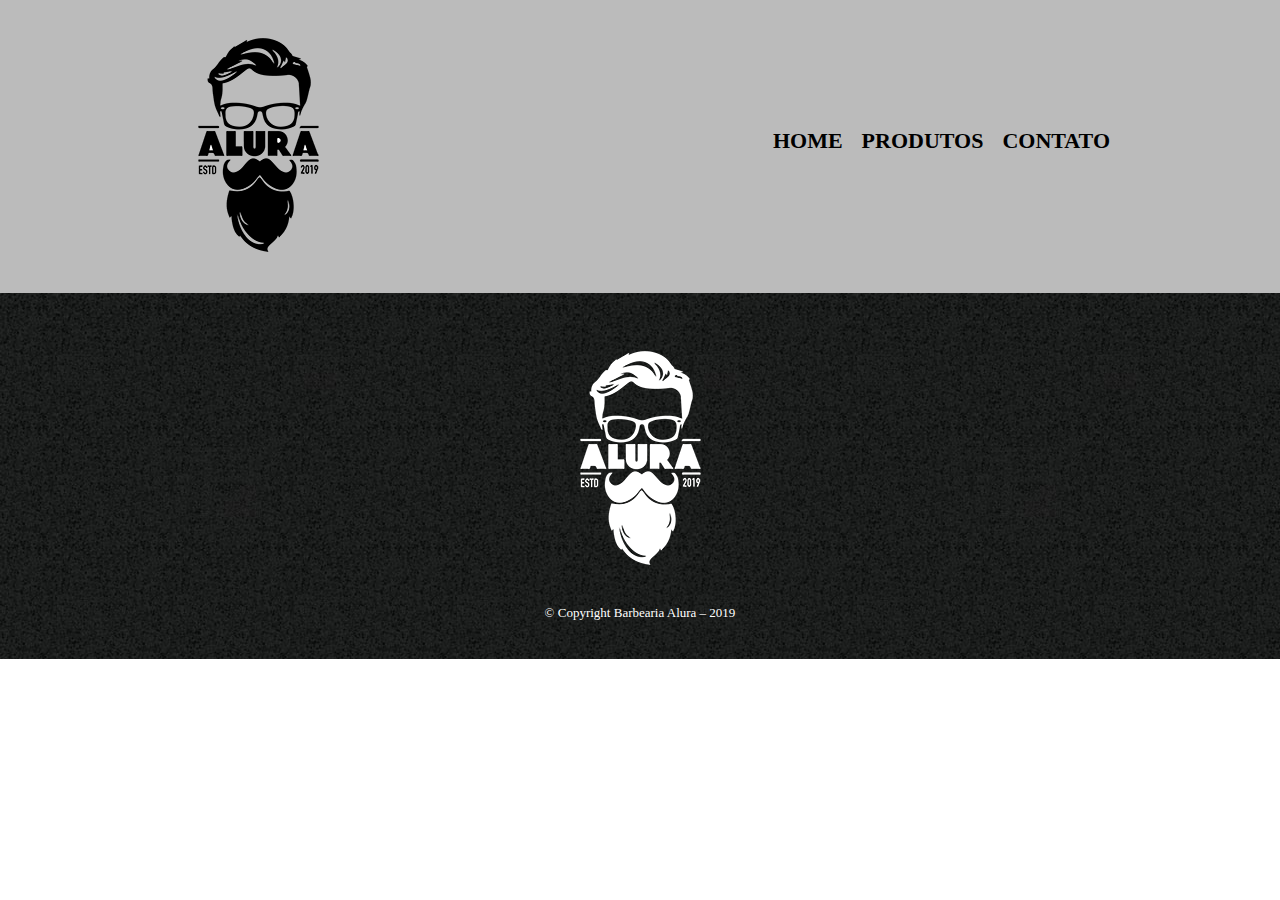
==== pages/contato.html @ d254e4d5 "Criando uma nova pagina" ====
<!DOCTYPE html>
<html lang="pt-BR">

<head>
  <meta charset="UTF-8">
  <meta http-equiv="X-UA-Compatible" content="IE=edge">
  <meta name="viewport" content="width=device-width, initial-scale=1.0">
  <title>Contato - Barbearia Alura</title>

  <link rel="stylesheet" href="../css/reset.css">
  <link rel="stylesheet" href="../css/style.css">
</head>

<body>
  <header>
    <div class="caixa">
      <h1>
        <img src="../images/logo.png" alt="Logo da Barbearia">
      </h1>

      <nav>
        <ul>
          <li><a href="../index.html">Home</a></li>
          <li><a href="../pages/produtos.html">Produtos</a></li>
          <li><a href="../pages/contato.html">Contato</a></li>
        </ul>
      </nav>
    </div>
  </header>

  <main>
   
  </main>

  <footer>
    <img src="../images/logo-branco.png" alt="Logo branco">
    <p class="copyright">&copy; Copyright Barbearia Alura – 2019</p>
  </footer>
</body>

</html>
---- css/style.css ----
header {
  background: #bbbbbb;
  padding: 20px 0;
}

.caixa {
  position: relative;
  width: 940px;
  margin: 0 auto;
}

nav {
  position: absolute;
  top: 110px;
  right: 0;
}

nav li {
  display: inline;
  margin: 0 0 0 15px;
}

nav a {
  text-transform: uppercase;
  color: #000000;
  font-weight: bold;
  font-size: 22px;
  text-decoration: none;
}

nav a:hover {
  color: #c78c19;
  text-decoration: underline;
}

.produtos {
  width: 940px;
  margin: 0 auto;
  padding: 50px 0;
}

.produtos li {
  display: inline-block;
  text-align: center;
  width: 30%;
  vertical-align: top;
  margin: 0 1.5%;
  padding: 30px 20px;
  box-sizing: border-box;
  border: 3px solid #000000;
  border-radius: 10px;
}

.produtos li:hover {
  color: #c78c19;
}

.produtos li:active {
  border-color: #088c19;
}

.produtos li:hover h2 {
  font-size: 34px;
}

.produtos h2 {
  font-size: 30px;
  font-weight: bold;
}

.descricao-produto {
  font-size: 18px;
}

.preco-produto {
  font-size: 22px;
  font-weight: bold;
  margin: 10px 0 0;
}

footer {
  text-align: center;
  background: url("../images/bg.jpg");
  padding: 40px 0;
}

.copyright {
  color: #ffffff;
  font-size: 13px;
  margin: 20px 0 0;
}
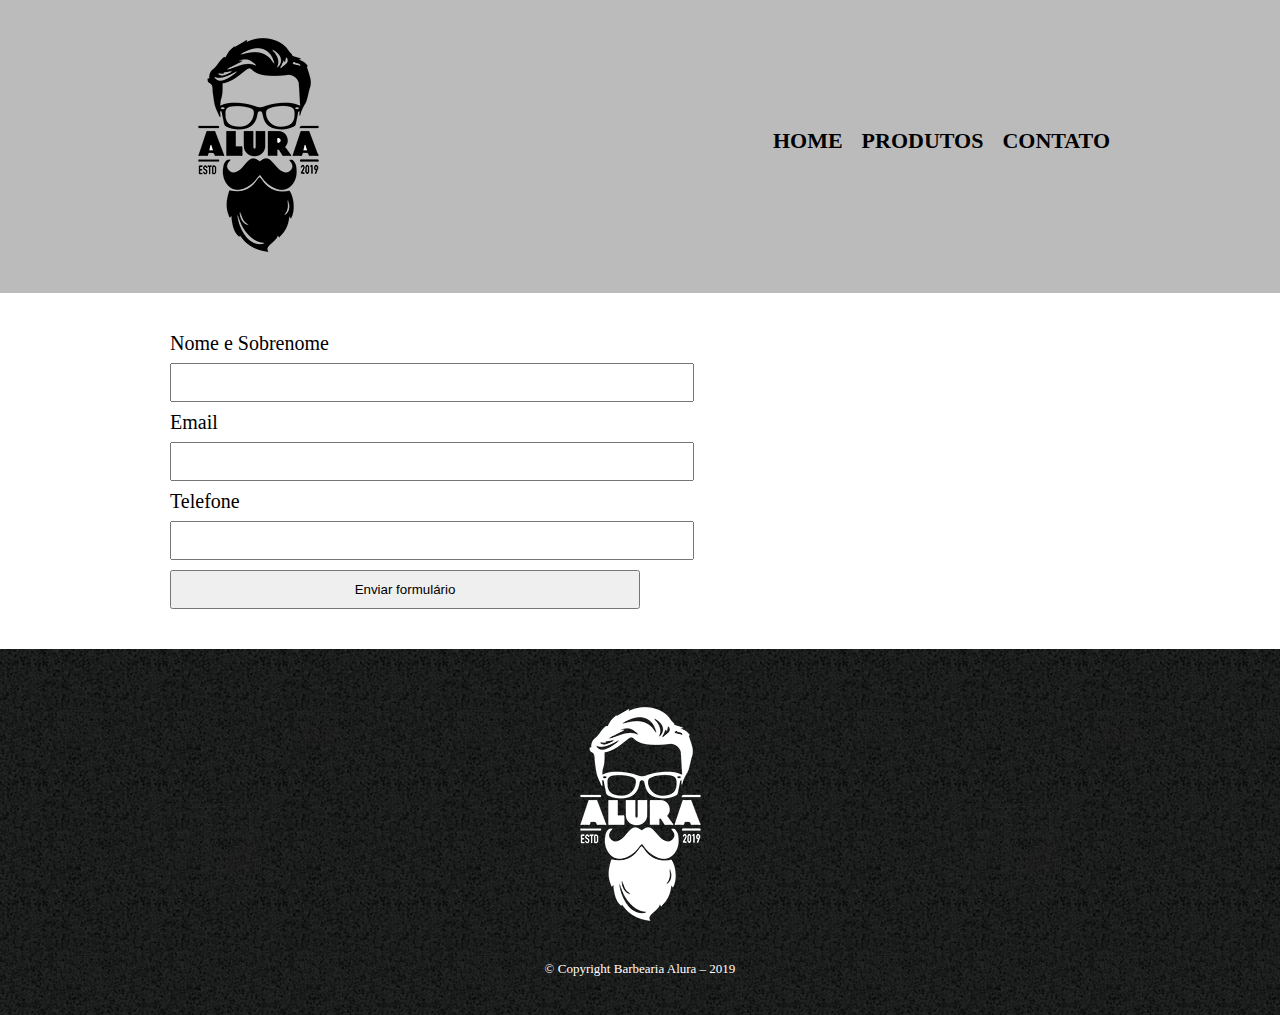
==== commit ec8ac2b7: "Começando um formulário" ====
--- a/pages/contato.html
+++ b/pages/contato.html
@@ -29,7 +29,18 @@
   </header>
 
   <main>
-   
+    <form action="">
+      <label for="nomeSobrenome">Nome e Sobrenome</label>
+      <input type="text" id="nomeSobrenome">
+
+      <label for="email">Email</label>
+      <input type="email" id="email">
+
+      <label for="telefone">Telefone</label>
+      <input type="text" id="telefone">
+
+      <input type="submit" value="Enviar formulário">
+    </form>
   </main>
 
   <footer>
--- a/css/style.css
+++ b/css/style.css
@@ -89,3 +89,25 @@
   font-size: 13px;
   margin: 20px 0 0;
 }
+
+main {
+  width: 940px;
+  margin: 0 auto;
+}
+
+form {
+  margin: 40px 0;
+}
+
+form label {
+  display: block;
+  font-size: 20px;
+  margin: 0 0 10px;
+}
+
+form input {
+  display: block;
+  margin: 0 0 10px;
+  padding: 10px 25px;
+  width: 50%;
+}
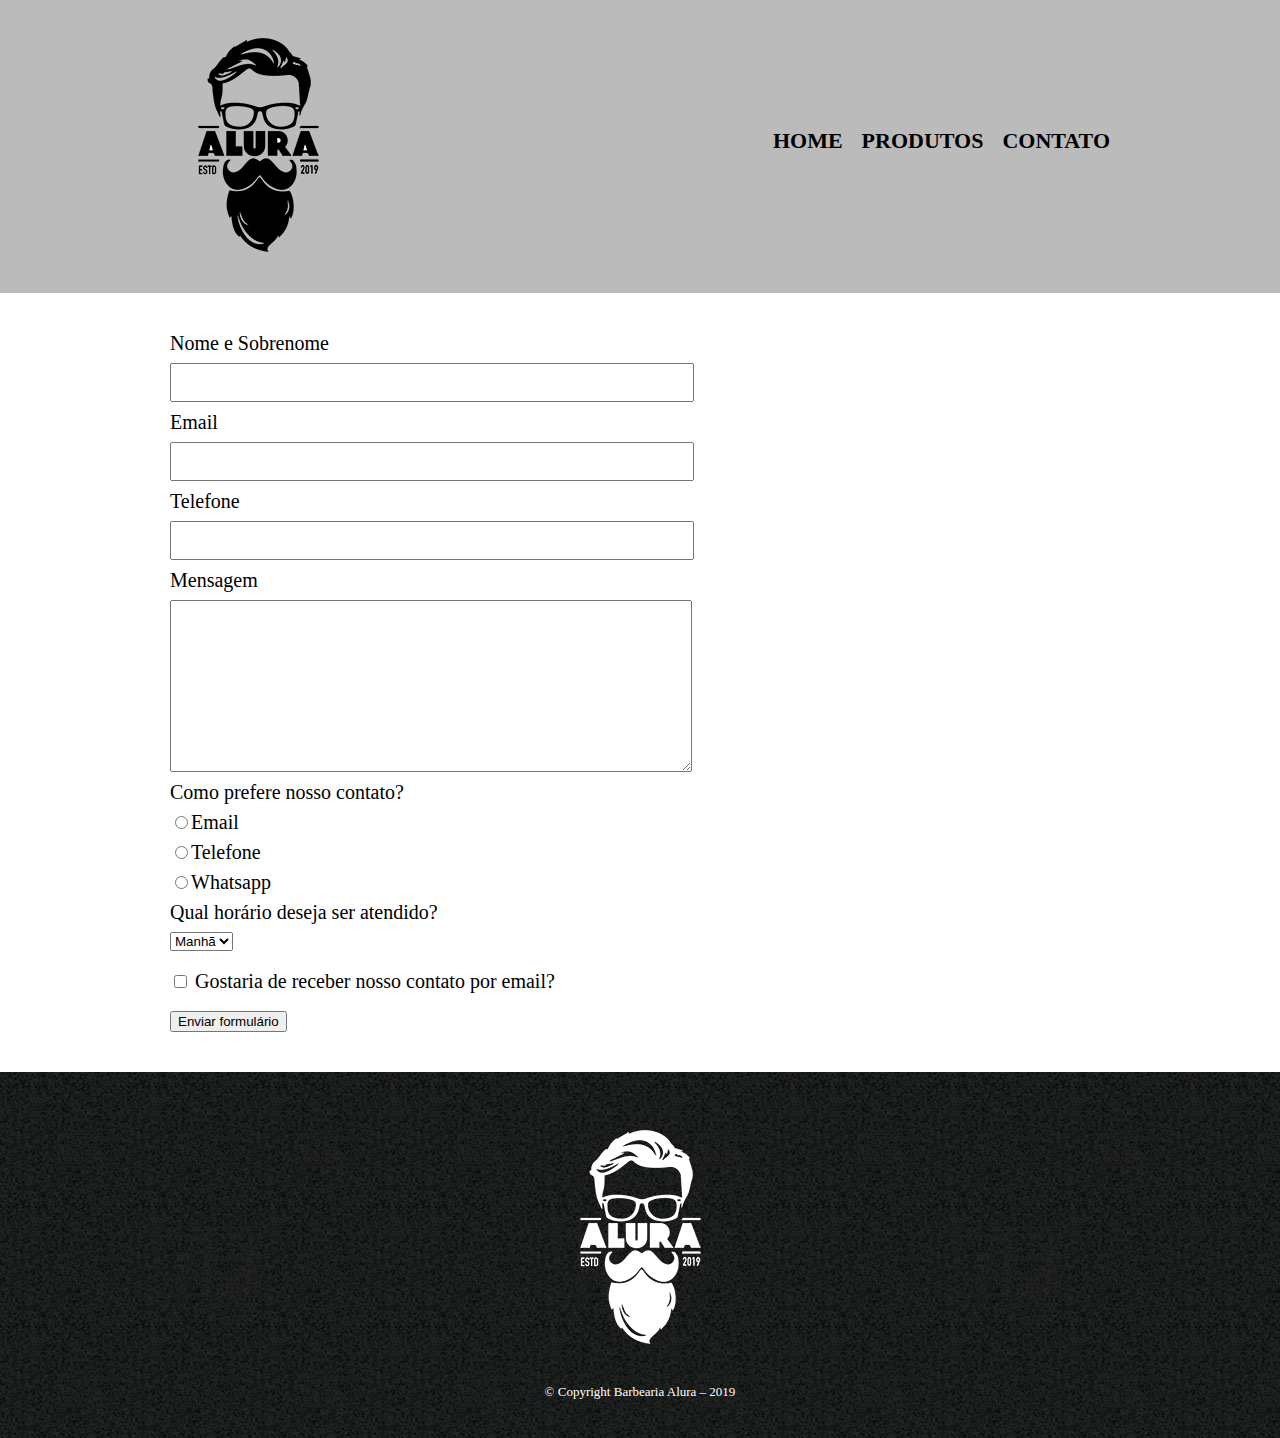
==== commit dc6b5b72: "Tipos de campos diferentes" ====
--- a/pages/contato.html
+++ b/pages/contato.html
@@ -31,14 +31,40 @@
   <main>
     <form action="">
       <label for="nomeSobrenome">Nome e Sobrenome</label>
-      <input type="text" id="nomeSobrenome">
+      <input type="text" id="nomeSobrenome" class="input-padrao">
 
       <label for="email">Email</label>
-      <input type="email" id="email">
+      <input type="email" id="email" class="input-padrao">
 
       <label for="telefone">Telefone</label>
-      <input type="text" id="telefone">
+      <input type="text" id="telefone" class="input-padrao">
 
+      <label for="mensagem">Mensagem</label>
+      <textarea cols="67" rows="10" id="mensagem" class="input-padrao"></textarea>
+
+      <div>
+        <p>Como prefere nosso contato?</p>
+
+        <label for="radio-email"><input type="radio" name="contato" value="email" id="radio-email">Email</label>
+
+
+        <label for="radio-telefone"><input type="radio" name="contato" value="telefone"
+            id="radio-telefone">Telefone</label>
+
+
+        <label for="radio-whatsapp"><input type="radio" name="contato" value="whatsapp"
+            id="radio-whatsapp">Whatsapp</label>
+      </div>
+      <div>
+        <p>Qual horário deseja ser atendido?</p>
+        <select name="" id="">
+          <option value="">Manhã</option>
+          <option value="">Tarde</option>
+          <option value="">Noite</option>
+        </select>
+      </div>
+
+      <label class="checkbox"><input type="checkbox"> Gostaria de receber nosso contato por email?</label>
       <input type="submit" value="Enviar formulário">
     </form>
   </main>
--- a/css/style.css
+++ b/css/style.css
@@ -99,15 +99,20 @@
   margin: 40px 0;
 }
 
-form label {
+form label,
+form p {
   display: block;
   font-size: 20px;
   margin: 0 0 10px;
 }
 
-form input {
+.input-padrao {
   display: block;
   margin: 0 0 10px;
   padding: 10px 25px;
   width: 50%;
 }
+
+.checkbox {
+  margin: 20px 0;
+}
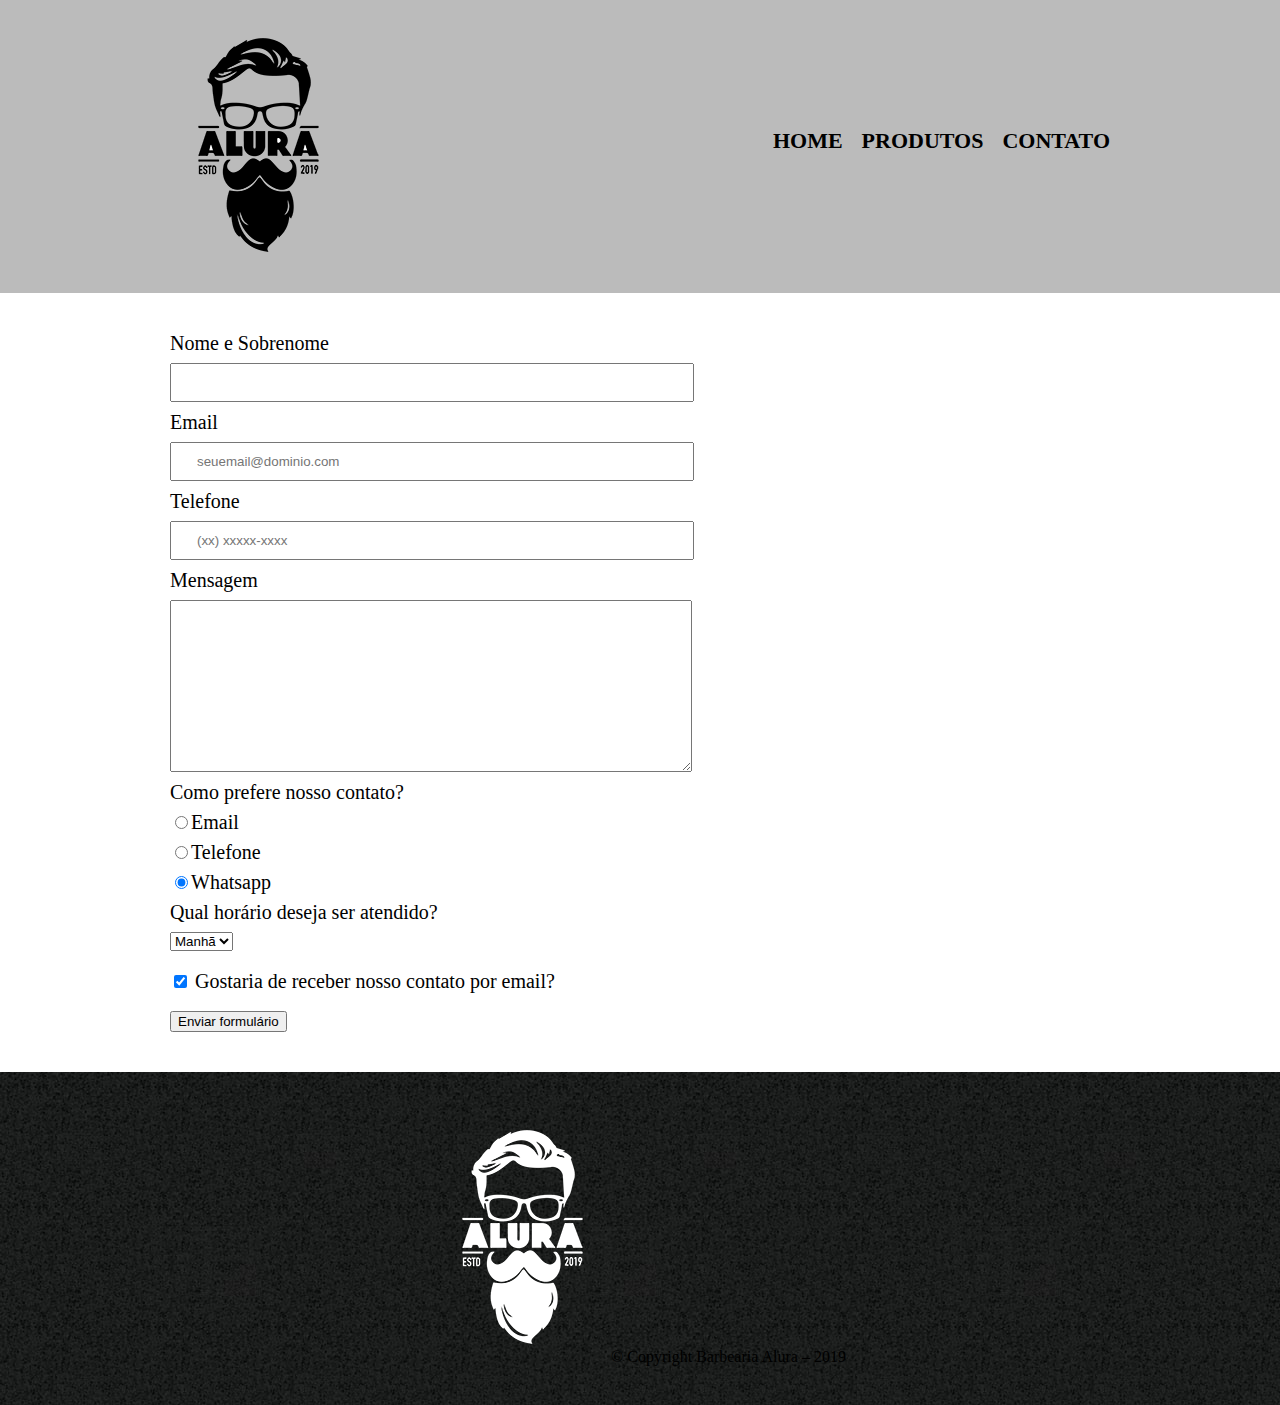
==== commit 823101b3: "Melhorando a semântica" ====
--- a/pages/contato.html
+++ b/pages/contato.html
@@ -15,7 +15,7 @@
   <header>
     <div class="caixa">
       <h1>
-        <img src="../images/logo.png" alt="Logo da Barbearia">
+        <img src="../images/logo.png" alt="Logo da Barbearia Alura">
       </h1>
 
       <nav>
@@ -31,19 +31,19 @@
   <main>
     <form action="">
       <label for="nomeSobrenome">Nome e Sobrenome</label>
-      <input type="text" id="nomeSobrenome" class="input-padrao">
+      <input type="text" id="nomeSobrenome" class="input-padrao" required>
 
       <label for="email">Email</label>
-      <input type="email" id="email" class="input-padrao">
+      <input type="email" id="email" class="input-padrao" required placeholder="seuemail@dominio.com">
 
       <label for="telefone">Telefone</label>
-      <input type="text" id="telefone" class="input-padrao">
+      <input type="tel" id="telefone" class="input-padrao" required placeholder="(xx) xxxxx-xxxx">
 
       <label for="mensagem">Mensagem</label>
-      <textarea cols="67" rows="10" id="mensagem" class="input-padrao"></textarea>
+      <textarea cols="67" rows="10" id="mensagem" class="input-padrao" required></textarea>
 
-      <div>
-        <p>Como prefere nosso contato?</p>
+      <fieldset>
+        <legend>Como prefere nosso contato?</legend>
 
         <label for="radio-email"><input type="radio" name="contato" value="email" id="radio-email">Email</label>
 
@@ -52,25 +52,26 @@
             id="radio-telefone">Telefone</label>
 
 
-        <label for="radio-whatsapp"><input type="radio" name="contato" value="whatsapp"
-            id="radio-whatsapp">Whatsapp</label>
-      </div>
-      <div>
-        <p>Qual horário deseja ser atendido?</p>
+        <label for="radio-whatsapp"><input type="radio" name="contato" value="whatsapp" id="radio-whatsapp"
+            checked>Whatsapp</label>
+      </fieldset>
+
+      <fieldset>
+        <legend>Qual horário deseja ser atendido?</legend>
         <select name="" id="">
           <option value="">Manhã</option>
           <option value="">Tarde</option>
           <option value="">Noite</option>
         </select>
-      </div>
+      </fieldset>
 
-      <label class="checkbox"><input type="checkbox"> Gostaria de receber nosso contato por email?</label>
+      <label class="checkbox"><input type="checkbox" checked> Gostaria de receber nosso contato por email?</label>
       <input type="submit" value="Enviar formulário">
     </form>
   </main>
 
   <footer>
-    <img src="../images/logo-branco.png" alt="Logo branco">
+    <img src="../images/logo-branco.png" alt="Logo da Barbearia Alura>
     <p class="copyright">&copy; Copyright Barbearia Alura – 2019</p>
   </footer>
 </body>
--- a/css/style.css
+++ b/css/style.css
@@ -100,7 +100,7 @@
 }
 
 form label,
-form p {
+form legend {
   display: block;
   font-size: 20px;
   margin: 0 0 10px;
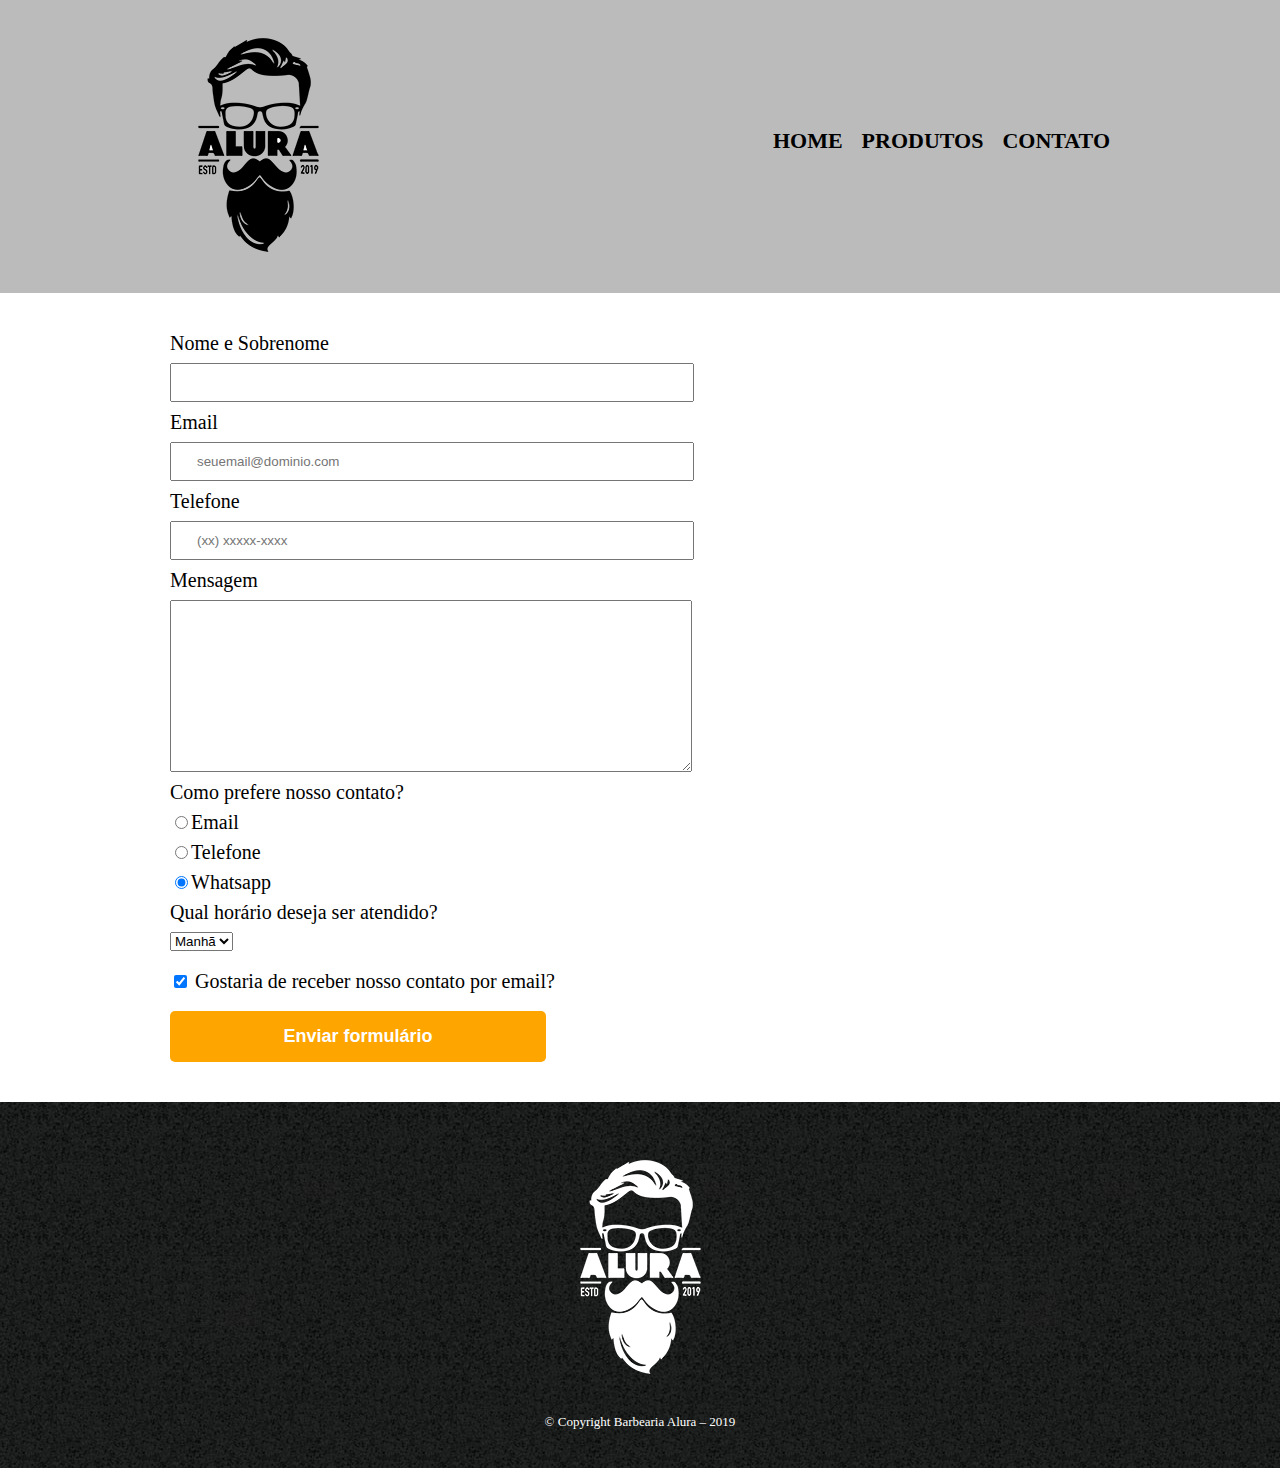
==== commit 2c0587f9: "CSS avançado" ====
--- a/pages/contato.html
+++ b/pages/contato.html
@@ -66,12 +66,12 @@
       </fieldset>
 
       <label class="checkbox"><input type="checkbox" checked> Gostaria de receber nosso contato por email?</label>
-      <input type="submit" value="Enviar formulário">
+      <input type="submit" value="Enviar formulário" class="enviar">
     </form>
   </main>
 
   <footer>
-    <img src="../images/logo-branco.png" alt="Logo da Barbearia Alura>
+    <img src="../images/logo-branco.png" alt="Logo da Barbearia Alura">
     <p class="copyright">&copy; Copyright Barbearia Alura – 2019</p>
   </footer>
 </body>
--- a/css/style.css
+++ b/css/style.css
@@ -116,3 +116,21 @@
 .checkbox {
   margin: 20px 0;
 }
+
+.enviar {
+  width: 40%;
+  padding: 15px 0;
+  background: orange;
+  color: white;
+  font-weight: bold;
+  font-size: 18px;
+  border: none;
+  border-radius: 5px;
+  transition: all 1s;
+  cursor: pointer;
+}
+
+.enviar:hover {
+  background: darkorange;
+  transform: scale(1.2);
+}
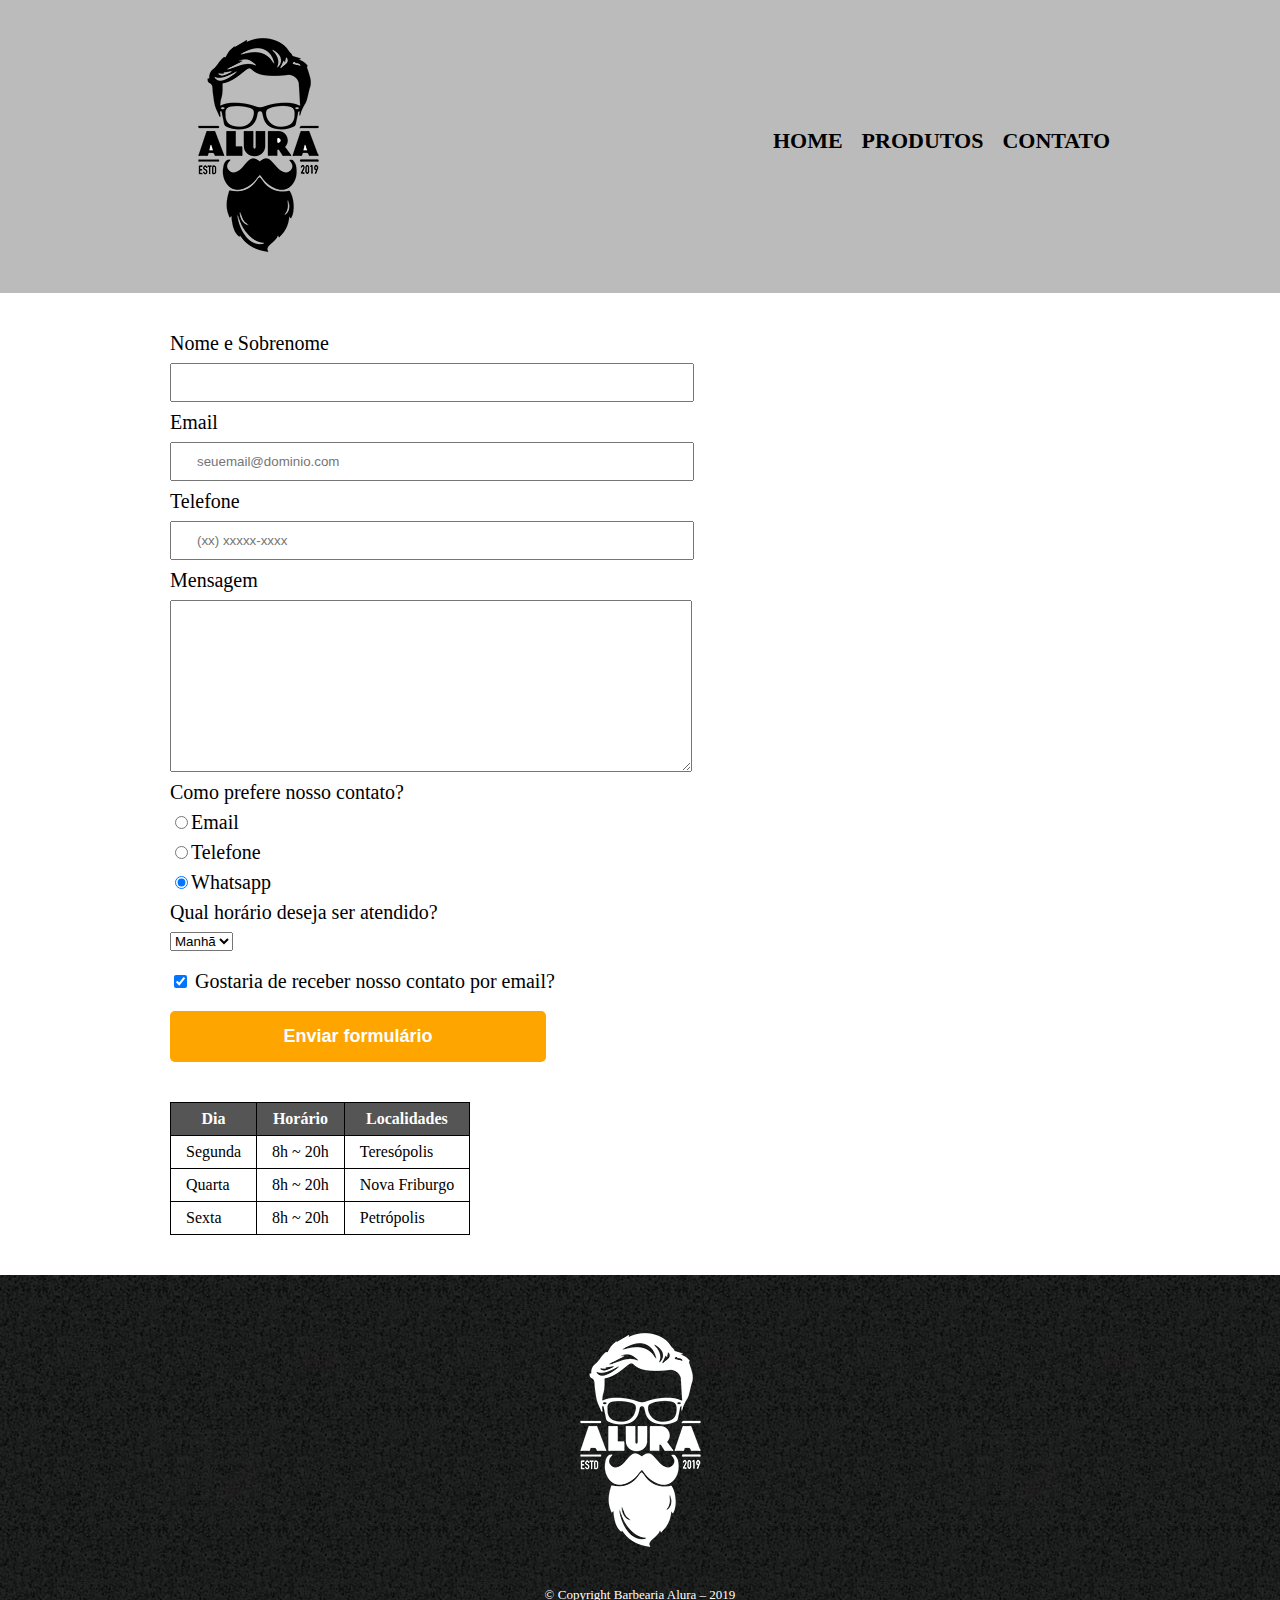
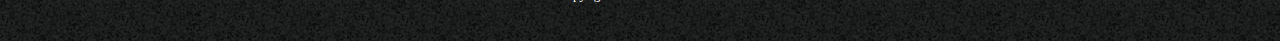
==== commit 89cce334: "Estrutura de tabelas" ====
--- a/pages/contato.html
+++ b/pages/contato.html
@@ -68,6 +68,34 @@
       <label class="checkbox"><input type="checkbox" checked> Gostaria de receber nosso contato por email?</label>
       <input type="submit" value="Enviar formulário" class="enviar">
     </form>
+
+    <table>
+      <thead>
+        <tr>
+          <th>Dia</th>
+          <th>Horário</th>
+          <th colspan="5">Localidades</th>
+        </tr>
+      </thead>
+      <tbody>
+        <tr>
+          <td>Segunda</td>
+          <td>8h ~ 20h</td>
+          <td colspan="5">Teresópolis</td>
+        </tr>
+        <tr>
+          <td>Quarta</td>
+          <td>8h ~ 20h</td>
+          <td colspan="5">Nova Friburgo</td>
+        </tr>
+        <tr>
+          <td>Sexta</td>
+          <td>8h ~ 20h</td>
+          <td colspan="5">Petrópolis</td>
+        </tr>
+      </tbody>
+
+    </table>
   </main>
 
   <footer>
--- a/css/style.css
+++ b/css/style.css
@@ -134,3 +134,19 @@
   background: darkorange;
   transform: scale(1.2);
 }
+
+table {
+  margin: 20px 0 40px;
+}
+
+thead {
+  background: #555555;
+  color: white;
+  font-weight: bold;
+}
+
+td,
+th {
+  border: 1px solid #000000;
+  padding: 8px 15px;
+}
